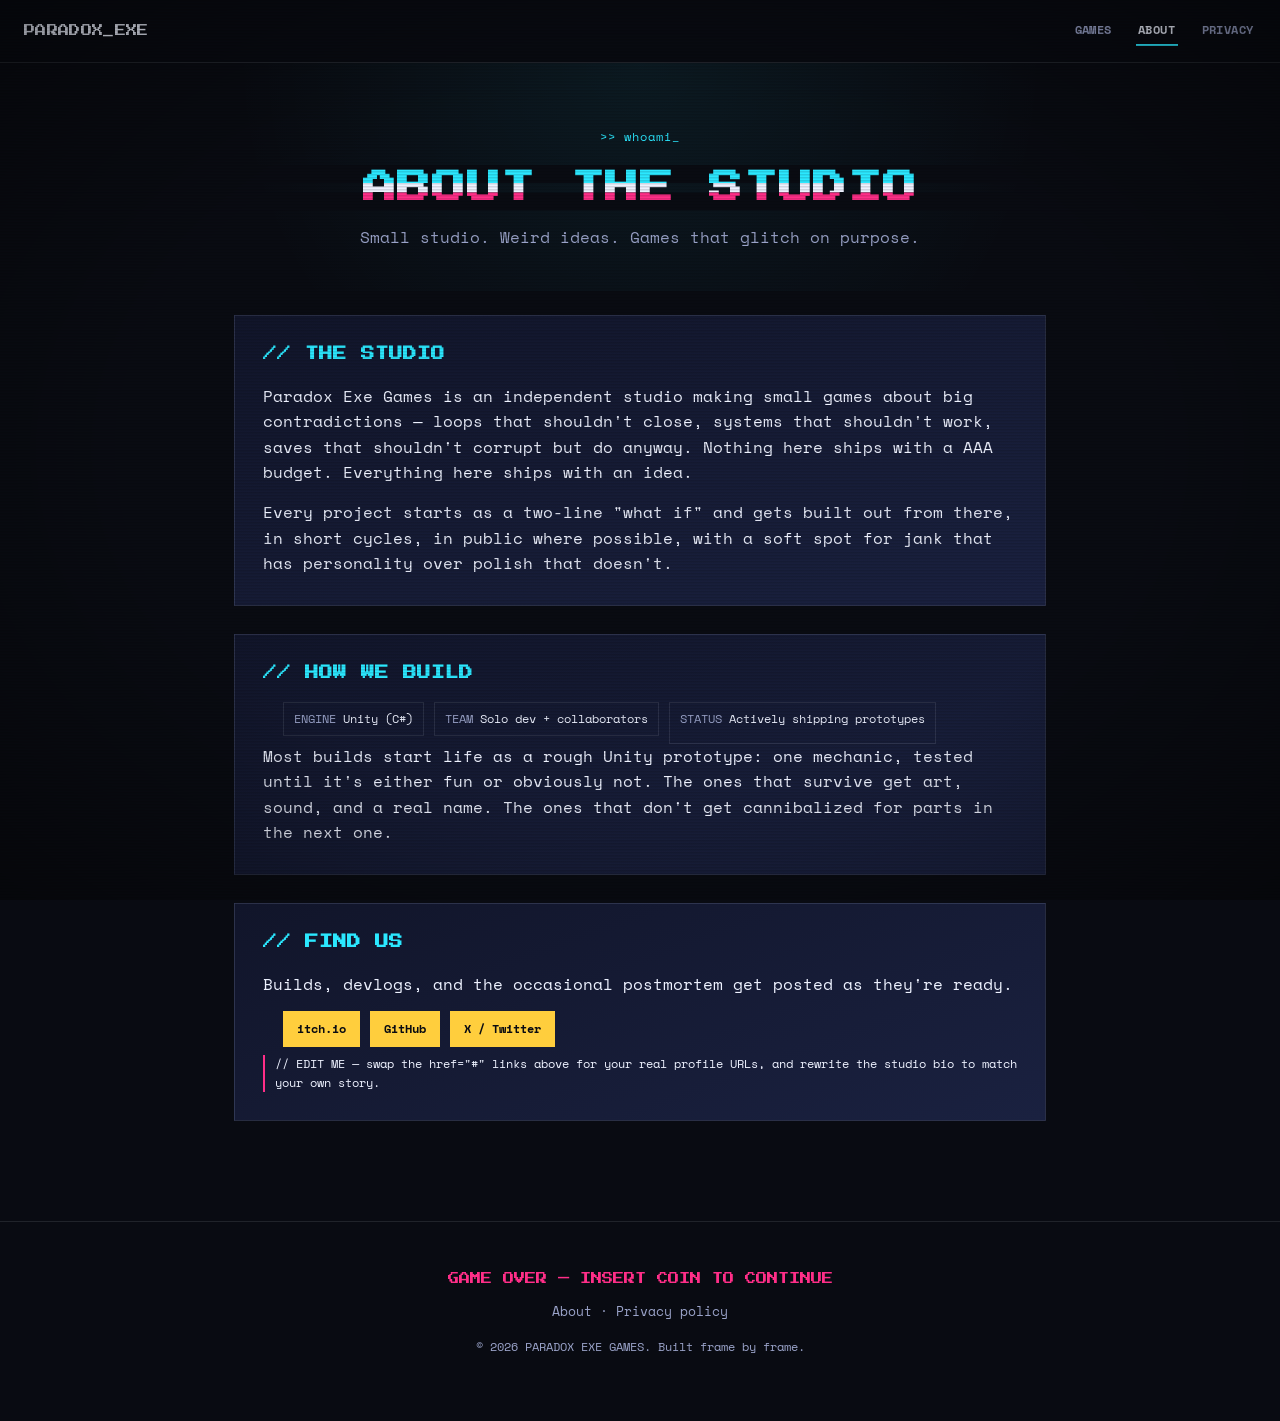
==== about.html @ ae0e150c "Add files via upload" ====
<!DOCTYPE html>
<html lang="en">
<head>
<meta charset="UTF-8">
<meta name="viewport" content="width=device-width, initial-scale=1.0">
<title>About — Paradox Exe Games</title>
<meta name="description" content="About Paradox Exe Games — an independent studio building small, strange games.">
<link rel="preconnect" href="https://fonts.googleapis.com">
<link rel="preconnect" href="https://fonts.gstatic.com" crossorigin>
<link href="https://fonts.googleapis.com/css2?family=Press+Start+2P&family=Space+Mono:wght@400;700&display=swap" rel="stylesheet">
<link rel="stylesheet" href="styles.css">
</head>
<body>

  <div class="boot-flash" aria-hidden="true"></div>
  <div class="crt-overlay" aria-hidden="true"></div>

  <a class="skip-link" href="#about-content">Skip to content</a>

  <nav class="topnav">
    <a class="topnav-logo" href="index.html">PARADOX_EXE</a>
    <div class="topnav-links">
      <a href="index.html#games">GAMES</a>
      <a href="about.html" aria-current="page">ABOUT</a>
      <a href="privacy.html">PRIVACY</a>
    </div>
  </nav>

  <header class="page-hero">
    <p class="eyebrow">&gt;&gt; whoami<span class="cursor">_</span></p>
    <h1 class="glitch" data-text="ABOUT THE STUDIO">ABOUT THE STUDIO</h1>
    <p class="tagline">Small studio. Weird ideas. Games that glitch on purpose.</p>
  </header>

  <main id="about-content" class="content-wrap">

    <section class="panel">
      <h2 class="panel-title">// THE STUDIO</h2>
      <p>Paradox Exe Games is an independent studio making small games about big contradictions — loops that shouldn't close, systems that shouldn't work, saves that shouldn't corrupt but do anyway. Nothing here ships with a AAA budget. Everything here ships with an idea.</p>
      <p>Every project starts as a two-line "what if" and gets built out from there, in short cycles, in public where possible, with a soft spot for jank that has personality over polish that doesn't.</p>
    </section>

    <section class="panel">
      <h2 class="panel-title">// HOW WE BUILD</h2>
      <ul class="meta-row">
        <li>ENGINE <span>Unity (C#)</span></li>
        <li>TEAM <span>Solo dev + collaborators</span></li>
        <li>STATUS <span>Actively shipping prototypes</span></li>
      </ul>
      <p>Most builds start life as a rough Unity prototype: one mechanic, tested until it's either fun or obviously not. The ones that survive get art, sound, and a real name. The ones that don't get cannibalized for parts in the next one.</p>
    </section>

    <section class="panel">
      <h2 class="panel-title">// FIND US</h2>
      <p>Builds, devlogs, and the occasional postmortem get posted as they're ready.</p>
      <ul class="link-pills">
        <li><a class="link-pill" href="#">itch.io</a></li>
        <li><a class="link-pill" href="#">GitHub</a></li>
        <li><a class="link-pill" href="#">X / Twitter</a></li>
      </ul>
      <p class="edit-note">// EDIT ME — swap the href="#" links above for your real profile URLs, and rewrite the studio bio to match your own story.</p>
    </section>

  </main>

  <footer class="site-footer">
    <p class="footer-line">GAME OVER — INSERT COIN TO CONTINUE</p>
    <nav class="footer-links" aria-label="Footer">
      <a href="about.html">About</a>
      <span aria-hidden="true">·</span>
      <a href="privacy.html">Privacy policy</a>
    </nav>
    <p class="footer-meta">© <span id="year"></span> PARADOX EXE GAMES. Built frame by frame.</p>
  </footer>

  <script src="script.js"></script>
</body>
</html>
---- styles.css ----
/* ==========================================================================
   Paradox Exe Games — retro pixel / arcade CRT theme
   ========================================================================== */

:root {
  --bg-deep: #090b12;
  --bg-panel: #11152a;
  --bg-panel-2: #1a2140;
  --line: rgba(234, 240, 255, 0.10);

  --neon-magenta: #ff2e88;
  --neon-cyan: #2be8ff;
  --arcade-yellow: #ffce3d;

  --text-primary: #eef2ff;
  --text-muted: #9aa3c9;

  --font-display: "Press Start 2P", monospace;
  --font-body: "Space Mono", monospace;

  --pixel: 8px; /* corner-cut unit used across cards/buttons */
}

* { box-sizing: border-box; }

html { scroll-behavior: smooth; }

body {
  margin: 0;
  background: var(--bg-deep);
  color: var(--text-primary);
  font-family: var(--font-body);
  line-height: 1.6;
  -webkit-font-smoothing: antialiased;
  overflow-x: hidden;
}

img { max-width: 100%; display: block; }

/* ---------- accessibility helpers ---------- */

.skip-link {
  position: absolute;
  left: -999px;
  top: 0;
  background: var(--neon-cyan);
  color: var(--bg-deep);
  padding: 10px 16px;
  z-index: 10000;
  font-family: var(--font-body);
  font-weight: 700;
}
.skip-link:focus {
  left: 12px;
  top: 12px;
}

:focus-visible {
  outline: 2px solid var(--neon-cyan);
  outline-offset: 3px;
}

/* ---------- pixel-cut corner utility ---------- */

.pixel-corners {
  clip-path: polygon(
    0 var(--pixel), var(--pixel) var(--pixel), var(--pixel) 0,
    calc(100% - var(--pixel)) 0, calc(100% - var(--pixel)) var(--pixel), 100% var(--pixel),
    100% calc(100% - var(--pixel)), calc(100% - var(--pixel)) calc(100% - var(--pixel)), calc(100% - var(--pixel)) 100%,
    var(--pixel) 100%, var(--pixel) calc(100% - var(--pixel)), 0 calc(100% - var(--pixel))
  );
}

/* ---------- CRT boot flash (plays once) ---------- */

.boot-flash {
  position: fixed;
  inset: 0;
  z-index: 9999;
  pointer-events: none;
  transform: scaleY(0.002);
  transform-origin: center;
  background: var(--text-primary);
  animation: bootFlash 0.9s ease-out forwards;
}

@keyframes bootFlash {
  0%   { transform: scaleY(0.002); opacity: 1; background: var(--text-primary); }
  35%  { transform: scaleY(1);     opacity: 1; background: var(--neon-cyan); }
  70%  { transform: scaleY(1);     opacity: 1; background: var(--bg-deep); }
  100% { transform: scaleY(1);     opacity: 0; background: var(--bg-deep); }
}

/* ---------- persistent CRT scanline / vignette overlay ---------- */

.crt-overlay {
  position: fixed;
  inset: 0;
  z-index: 9998;
  pointer-events: none;
  background:
    repeating-linear-gradient(
      to bottom,
      rgba(0, 0, 0, 0.16) 0px,
      rgba(0, 0, 0, 0.16) 1px,
      transparent 2px,
      transparent 3px
    ),
    radial-gradient(ellipse at center, rgba(0,0,0,0) 55%, rgba(0,0,0,0.55) 100%);
  mix-blend-mode: multiply;
  opacity: 0.75;
  animation: flicker 6s infinite steps(1);
}

@keyframes flicker {
  0%, 92%, 100% { opacity: 0.75; }
  93% { opacity: 0.62; }
  94% { opacity: 0.8; }
  96% { opacity: 0.68; }
}

/* ==========================================================================
   Top navigation (shared across pages)
   ========================================================================== */

.topnav {
  position: sticky;
  top: 0;
  z-index: 500;
  display: flex;
  align-items: center;
  justify-content: space-between;
  padding: 16px 24px;
  background: rgba(9, 11, 18, 0.85);
  backdrop-filter: blur(6px);
  border-bottom: 1px solid var(--line);
}

.topnav-logo {
  font-family: var(--font-display);
  font-size: 0.7rem;
  color: var(--text-primary);
  text-decoration: none;
  letter-spacing: 0.03em;
}
.topnav-logo:hover { color: var(--neon-cyan); }

.topnav-links {
  display: flex;
  gap: 22px;
}

.topnav-links a {
  font-family: var(--font-body);
  font-weight: 700;
  font-size: 0.78rem;
  letter-spacing: 0.04em;
  color: var(--text-muted);
  text-decoration: none;
  padding: 4px 2px;
  border-bottom: 2px solid transparent;
}

.topnav-links a:hover,
.topnav-links a[aria-current="page"] {
  color: var(--text-primary);
  border-bottom-color: var(--neon-cyan);
}

/* ==========================================================================
   Hero
   ========================================================================== */

.hero {
  min-height: 100svh;
  display: flex;
  align-items: center;
  justify-content: center;
  text-align: center;
  padding: 32px 24px;
  position: relative;
  background:
    radial-gradient(circle at 50% 20%, rgba(43, 232, 255, 0.08), transparent 55%),
    radial-gradient(circle at 80% 80%, rgba(255, 46, 136, 0.08), transparent 55%),
    var(--bg-deep);
}

.hero-inner { max-width: 900px; }

.eyebrow {
  font-size: 0.75rem;
  letter-spacing: 0.08em;
  color: var(--neon-cyan);
  margin: 0 0 22px;
}

.cursor {
  display: inline-block;
  animation: blink 1s steps(1) infinite;
}
@keyframes blink { 50% { opacity: 0; } }

.glitch {
  position: relative;
  font-family: var(--font-display);
  font-size: clamp(1.6rem, 6vw, 3.4rem);
  line-height: 1.4;
  margin: 0 0 24px;
  color: var(--text-primary);
  letter-spacing: 0.02em;
}

.glitch::before,
.glitch::after {
  content: attr(data-text);
  position: absolute;
  top: 0;
  left: 0;
  width: 100%;
  overflow: hidden;
  background: var(--bg-deep);
}

.glitch::before {
  color: var(--neon-cyan);
  animation: glitchTop 4.5s infinite linear alternate-reverse;
  clip-path: polygon(0 2%, 100% 2%, 100% 40%, 0 40%);
}

.glitch::after {
  color: var(--neon-magenta);
  animation: glitchBottom 3.7s infinite linear alternate-reverse;
  clip-path: polygon(0 60%, 100% 60%, 100% 98%, 0 98%);
}

@keyframes glitchTop {
  0%   { transform: translate(0, 0); }
  20%  { transform: translate(-3px, -1px); }
  40%  { transform: translate(2px, 1px); }
  60%  { transform: translate(-2px, 0); }
  80%  { transform: translate(3px, -1px); }
  100% { transform: translate(0, 0); }
}

@keyframes glitchBottom {
  0%   { transform: translate(0, 0); }
  25%  { transform: translate(3px, 1px); }
  50%  { transform: translate(-2px, -1px); }
  75%  { transform: translate(2px, 0); }
  100% { transform: translate(0, 0); }
}

.tagline {
  color: var(--text-muted);
  font-size: 1rem;
  margin: 0 0 44px;
}

.prompt-link {
  display: inline-flex;
  flex-direction: column;
  align-items: center;
  gap: 10px;
  text-decoration: none;
  color: var(--arcade-yellow);
}

.prompt-box {
  font-family: var(--font-display);
  font-size: 0.75rem;
  padding: 14px 20px;
  border: 2px solid var(--arcade-yellow);
  animation: pulseGlow 1.6s ease-in-out infinite;
}

@keyframes pulseGlow {
  0%, 100% { box-shadow: 0 0 0 rgba(255, 206, 61, 0); }
  50%      { box-shadow: 0 0 14px rgba(255, 206, 61, 0.55); }
}

.prompt-arrow {
  animation: bob 1.6s ease-in-out infinite;
}
@keyframes bob {
  0%, 100% { transform: translateY(0); }
  50% { transform: translateY(6px); }
}

/* ==========================================================================
   Secondary page hero (About / Privacy)
   ========================================================================== */

.page-hero {
  padding: 64px 24px 40px;
  text-align: center;
  background:
    radial-gradient(circle at 50% 0%, rgba(43, 232, 255, 0.07), transparent 60%),
    var(--bg-deep);
}

.page-hero .eyebrow { margin-bottom: 18px; }

.page-hero h1.glitch {
  font-size: clamp(1.2rem, 5vw, 2.1rem);
  margin-bottom: 14px;
}

.page-hero .tagline {
  margin: 0 auto;
  max-width: 560px;
}

/* ==========================================================================
   Content pages (About / Privacy)
   ========================================================================== */

.content-wrap {
  max-width: 860px;
  margin: 0 auto;
  padding: 24px 24px 100px;
  display: flex;
  flex-direction: column;
  gap: 28px;
}

.panel {
  background: linear-gradient(160deg, var(--bg-panel), var(--bg-panel-2));
  border: 1px solid var(--line);
  padding: 28px;
}

.panel-title {
  font-family: var(--font-display);
  font-size: 0.85rem;
  margin: 0 0 18px;
  color: var(--neon-cyan);
}

.panel p {
  color: var(--text-primary);
  margin: 0 0 14px;
}
.panel p:last-child { margin-bottom: 0; }

.panel ul {
  margin: 0;
  padding-left: 20px;
  color: var(--text-muted);
}
.panel ul li { margin-bottom: 8px; }
.panel ul li:last-child { margin-bottom: 0; }
.panel strong { color: var(--text-primary); }

.meta-row {
  display: flex;
  flex-wrap: wrap;
  gap: 10px;
  margin: 0 0 20px;
  padding: 0;
}
.meta-row li {
  list-style: none;
  border: 1px solid var(--line);
  padding: 6px 10px;
  font-size: 0.75rem;
  color: var(--text-muted);
}
.meta-row li span { color: var(--text-primary); }

.link-pills {
  display: flex;
  flex-wrap: wrap;
  gap: 10px;
  margin-top: 6px;
  padding: 0;
}
.link-pills li { list-style: none; }

.link-pill {
  display: inline-block;
  font-family: var(--font-body);
  font-weight: 700;
  font-size: 0.78rem;
  text-decoration: none;
  color: var(--bg-deep);
  background: var(--arcade-yellow);
  padding: 8px 14px;
}
.link-pill:hover { filter: brightness(1.1); }

.edit-note {
  font-size: 0.72rem;
  color: var(--text-muted);
  border-left: 2px solid var(--neon-magenta);
  padding-left: 10px;
}

.updated-tag {
  display: inline-block;
  font-size: 0.72rem;
  color: var(--text-muted);
  margin-top: 8px;
}

/* ==========================================================================
   Games section
   ========================================================================== */

.games-section {
  max-width: 1160px;
  margin: 0 auto;
  padding: 80px 24px 100px;
}

.section-head {
  display: flex;
  flex-wrap: wrap;
  align-items: baseline;
  justify-content: space-between;
  gap: 12px;
  margin-bottom: 40px;
  border-bottom: 1px solid var(--line);
  padding-bottom: 20px;
}

.section-title {
  font-family: var(--font-display);
  font-size: clamp(1rem, 2.4vw, 1.4rem);
  margin: 0;
  padding: 10px 16px;
  background: var(--bg-panel);
  border: 2px solid var(--neon-cyan);
  color: var(--text-primary);
}

.section-sub {
  margin: 0;
  color: var(--text-muted);
  font-size: 0.85rem;
}

.games-grid {
  display: grid;
  grid-template-columns: repeat(auto-fill, minmax(270px, 1fr));
  gap: 28px;
}

.game-card {
  background: linear-gradient(160deg, var(--bg-panel), var(--bg-panel-2));
  border: 1px solid var(--line);
  padding: 0;
  opacity: 0;
  transform: translateY(18px);
  transition: opacity 0.5s ease, transform 0.5s ease, border-color 0.25s ease, box-shadow 0.25s ease;
}

.game-card.is-visible {
  opacity: 1;
  transform: translateY(0);
}

.game-card:hover,
.game-card:focus-within {
  border-color: var(--card-accent, var(--neon-cyan));
  box-shadow: 0 0 0 1px var(--card-accent, var(--neon-cyan)), 0 12px 30px rgba(0,0,0,0.45);
}

.card-art {
  position: relative;
  aspect-ratio: 16 / 10;
  background:
    repeating-linear-gradient(45deg, var(--card-accent, var(--neon-cyan)) 0, var(--card-accent, var(--neon-cyan)) 2px, transparent 2px, transparent 14px),
    linear-gradient(200deg, var(--bg-panel-2), var(--bg-deep));
  background-blend-mode: overlay, normal;
  display: flex;
  align-items: center;
  justify-content: center;
  overflow: hidden;
  border-bottom: 1px solid var(--line);
}

.card-art::after {
  content: "";
  position: absolute;
  inset: 0;
  background: repeating-linear-gradient(to bottom, rgba(0,0,0,0.25) 0px, rgba(0,0,0,0.25) 1px, transparent 2px, transparent 4px);
  opacity: 0.5;
}

.card-glyph {
  font-family: var(--font-display);
  font-size: 1.6rem;
  color: var(--card-accent, var(--neon-cyan));
  opacity: 0.9;
  z-index: 1;
  text-shadow: 0 0 12px var(--card-accent, var(--neon-cyan));
}

.status-badge {
  position: absolute;
  top: 10px;
  right: 10px;
  z-index: 2;
  font-size: 0.65rem;
  letter-spacing: 0.04em;
  padding: 5px 8px;
  background: var(--bg-deep);
  border: 1px solid var(--card-accent, var(--neon-cyan));
  color: var(--card-accent, var(--neon-cyan));
}

.card-body {
  padding: 20px;
}

.card-title {
  font-family: var(--font-display);
  font-size: 0.85rem;
  margin: 0 0 12px;
  color: var(--text-primary);
  line-height: 1.5;
}

.card-desc {
  margin: 0 0 16px;
  color: var(--text-muted);
  font-size: 0.88rem;
}

.card-specs {
  display: flex;
  flex-wrap: wrap;
  gap: 8px;
  margin: 0 0 20px;
  padding: 0;
  list-style: none;
  font-size: 0.72rem;
  color: var(--text-muted);
}

.card-specs li {
  border: 1px solid var(--line);
  padding: 4px 8px;
}

.card-specs li span {
  color: var(--text-primary);
}

.card-cta {
  display: inline-block;
  font-family: var(--font-body);
  font-weight: 700;
  font-size: 0.82rem;
  text-decoration: none;
  color: var(--bg-deep);
  background: var(--card-accent, var(--neon-cyan));
  padding: 10px 16px;
  border: none;
}

.card-cta:hover { filter: brightness(1.1); }

/* ==========================================================================
   Footer
   ========================================================================== */

.site-footer {
  text-align: center;
  padding: 48px 24px 64px;
  border-top: 1px solid var(--line);
  color: var(--text-muted);
}

.footer-line {
  font-family: var(--font-display);
  font-size: 0.7rem;
  color: var(--neon-magenta);
  margin: 0 0 14px;
}

.footer-links {
  display: flex;
  justify-content: center;
  align-items: center;
  gap: 8px;
  margin: 0 0 14px;
  font-size: 0.8rem;
}
.footer-links a {
  color: var(--text-muted);
  text-decoration: none;
}
.footer-links a:hover { color: var(--neon-cyan); }

.footer-meta {
  margin: 0;
  font-size: 0.78rem;
}

/* ==========================================================================
   Responsive
   ========================================================================== */

@media (max-width: 640px) {
  .games-grid { grid-template-columns: 1fr; }
  .section-head { flex-direction: column; align-items: flex-start; }
  .topnav { flex-wrap: wrap; gap: 12px; }
  .topnav-links { gap: 16px; }
}

/* ==========================================================================
   Reduced motion
   ========================================================================== */

@media (prefers-reduced-motion: reduce) {
  html { scroll-behavior: auto; }
  .boot-flash { display: none; }
  .crt-overlay { animation: none; opacity: 0.6; }
  .glitch::before, .glitch::after { animation: none; }
  .cursor { animation: none; }
  .prompt-box, .prompt-arrow { animation: none; }
  .game-card { transition: none; }
}
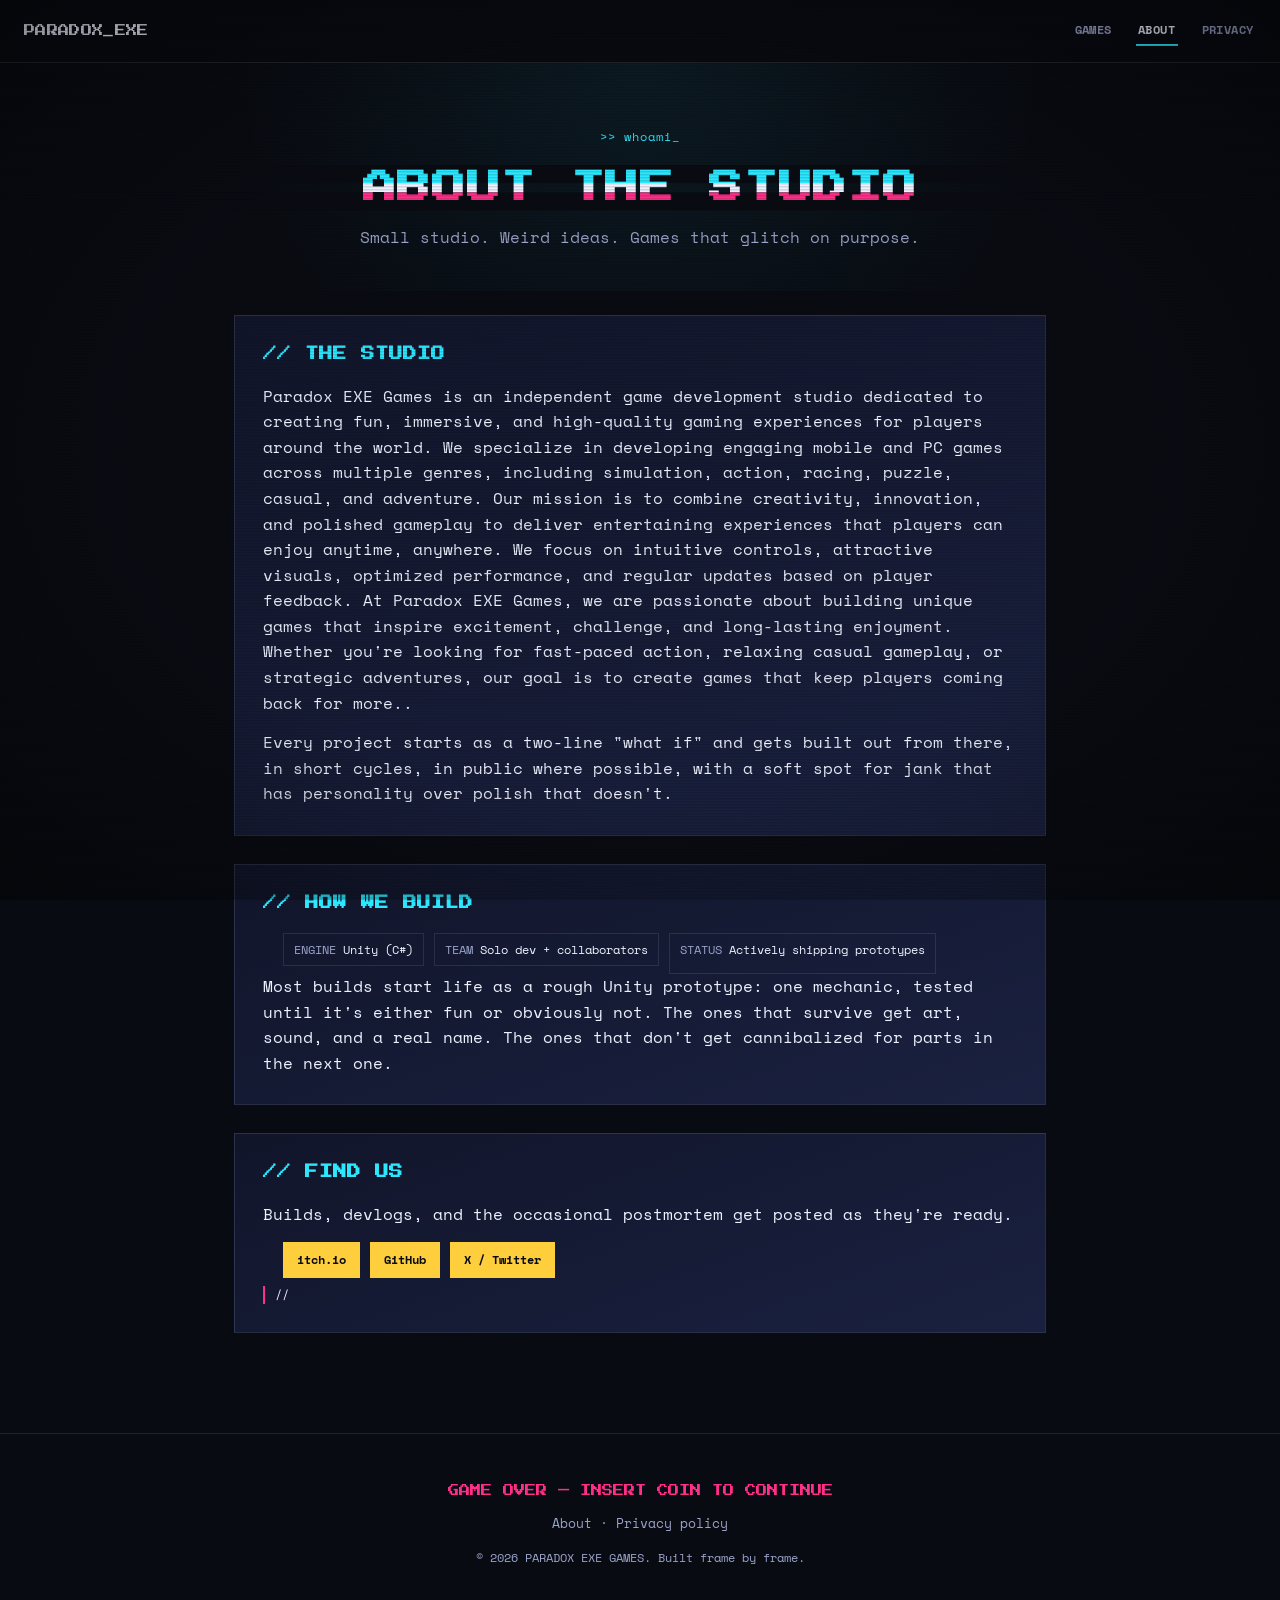
==== commit 95d6597f: "Add files via upload" ====
--- a/about.html
+++ b/about.html
@@ -1,78 +1,78 @@
-<!DOCTYPE html>
-<html lang="en">
-<head>
-<meta charset="UTF-8">
-<meta name="viewport" content="width=device-width, initial-scale=1.0">
-<title>About — Paradox Exe Games</title>
-<meta name="description" content="About Paradox Exe Games — an independent studio building small, strange games.">
-<link rel="preconnect" href="https://fonts.googleapis.com">
-<link rel="preconnect" href="https://fonts.gstatic.com" crossorigin>
-<link href="https://fonts.googleapis.com/css2?family=Press+Start+2P&family=Space+Mono:wght@400;700&display=swap" rel="stylesheet">
-<link rel="stylesheet" href="styles.css">
-</head>
-<body>
-
-  <div class="boot-flash" aria-hidden="true"></div>
-  <div class="crt-overlay" aria-hidden="true"></div>
-
-  <a class="skip-link" href="#about-content">Skip to content</a>
-
-  <nav class="topnav">
-    <a class="topnav-logo" href="index.html">PARADOX_EXE</a>
-    <div class="topnav-links">
-      <a href="index.html#games">GAMES</a>
-      <a href="about.html" aria-current="page">ABOUT</a>
-      <a href="privacy.html">PRIVACY</a>
-    </div>
-  </nav>
-
-  <header class="page-hero">
-    <p class="eyebrow">&gt;&gt; whoami<span class="cursor">_</span></p>
-    <h1 class="glitch" data-text="ABOUT THE STUDIO">ABOUT THE STUDIO</h1>
-    <p class="tagline">Small studio. Weird ideas. Games that glitch on purpose.</p>
-  </header>
-
-  <main id="about-content" class="content-wrap">
-
-    <section class="panel">
-      <h2 class="panel-title">// THE STUDIO</h2>
-      <p>Paradox Exe Games is an independent studio making small games about big contradictions — loops that shouldn't close, systems that shouldn't work, saves that shouldn't corrupt but do anyway. Nothing here ships with a AAA budget. Everything here ships with an idea.</p>
-      <p>Every project starts as a two-line "what if" and gets built out from there, in short cycles, in public where possible, with a soft spot for jank that has personality over polish that doesn't.</p>
-    </section>
-
-    <section class="panel">
-      <h2 class="panel-title">// HOW WE BUILD</h2>
-      <ul class="meta-row">
-        <li>ENGINE <span>Unity (C#)</span></li>
-        <li>TEAM <span>Solo dev + collaborators</span></li>
-        <li>STATUS <span>Actively shipping prototypes</span></li>
-      </ul>
-      <p>Most builds start life as a rough Unity prototype: one mechanic, tested until it's either fun or obviously not. The ones that survive get art, sound, and a real name. The ones that don't get cannibalized for parts in the next one.</p>
-    </section>
-
-    <section class="panel">
-      <h2 class="panel-title">// FIND US</h2>
-      <p>Builds, devlogs, and the occasional postmortem get posted as they're ready.</p>
-      <ul class="link-pills">
-        <li><a class="link-pill" href="#">itch.io</a></li>
-        <li><a class="link-pill" href="#">GitHub</a></li>
-        <li><a class="link-pill" href="#">X / Twitter</a></li>
-      </ul>
-      <p class="edit-note">// EDIT ME — swap the href="#" links above for your real profile URLs, and rewrite the studio bio to match your own story.</p>
-    </section>
-
-  </main>
-
-  <footer class="site-footer">
-    <p class="footer-line">GAME OVER — INSERT COIN TO CONTINUE</p>
-    <nav class="footer-links" aria-label="Footer">
-      <a href="about.html">About</a>
-      <span aria-hidden="true">·</span>
-      <a href="privacy.html">Privacy policy</a>
-    </nav>
-    <p class="footer-meta">© <span id="year"></span> PARADOX EXE GAMES. Built frame by frame.</p>
-  </footer>
-
-  <script src="script.js"></script>
-</body>
-</html>
+<!DOCTYPE html>
+<html lang="en">
+<head>
+<meta charset="UTF-8">
+<meta name="viewport" content="width=device-width, initial-scale=1.0">
+<title>About — Paradox Exe Games</title>
+<meta name="description" content="About Paradox Exe Games — an independent studio building small, strange games.">
+<link rel="preconnect" href="https://fonts.googleapis.com">
+<link rel="preconnect" href="https://fonts.gstatic.com" crossorigin>
+<link href="https://fonts.googleapis.com/css2?family=Press+Start+2P&family=Space+Mono:wght@400;700&display=swap" rel="stylesheet">
+<link rel="stylesheet" href="styles.css">
+</head>
+<body>
+
+  <div class="boot-flash" aria-hidden="true"></div>
+  <div class="crt-overlay" aria-hidden="true"></div>
+
+  <a class="skip-link" href="#about-content">Skip to content</a>
+
+  <nav class="topnav">
+    <a class="topnav-logo" href="index.html">PARADOX_EXE</a>
+    <div class="topnav-links">
+      <a href="index.html#games">GAMES</a>
+      <a href="about.html" aria-current="page">ABOUT</a>
+      <a href="privacy.html">PRIVACY</a>
+    </div>
+  </nav>
+
+  <header class="page-hero">
+    <p class="eyebrow">&gt;&gt; whoami<span class="cursor">_</span></p>
+    <h1 class="glitch" data-text="ABOUT THE STUDIO">ABOUT THE STUDIO</h1>
+    <p class="tagline">Small studio. Weird ideas. Games that glitch on purpose.</p>
+  </header>
+
+  <main id="about-content" class="content-wrap">
+
+    <section class="panel">
+      <h2 class="panel-title">// THE STUDIO</h2>
+      <p>Paradox EXE Games is an independent game development studio dedicated to creating fun, immersive, and high-quality gaming experiences for players around the world. We specialize in developing engaging mobile and PC games across multiple genres, including simulation, action, racing, puzzle, casual, and adventure. Our mission is to combine creativity, innovation, and polished gameplay to deliver entertaining experiences that players can enjoy anytime, anywhere. We focus on intuitive controls, attractive visuals, optimized performance, and regular updates based on player feedback. At Paradox EXE Games, we are passionate about building unique games that inspire excitement, challenge, and long-lasting enjoyment. Whether you're looking for fast-paced action, relaxing casual gameplay, or strategic adventures, our goal is to create games that keep players coming back for more..</p>
+      <p>Every project starts as a two-line "what if" and gets built out from there, in short cycles, in public where possible, with a soft spot for jank that has personality over polish that doesn't.</p>
+    </section>
+
+    <section class="panel">
+      <h2 class="panel-title">// HOW WE BUILD</h2>
+      <ul class="meta-row">
+        <li>ENGINE <span>Unity (C#)</span></li>
+        <li>TEAM <span>Solo dev + collaborators</span></li>
+        <li>STATUS <span>Actively shipping prototypes</span></li>
+      </ul>
+      <p>Most builds start life as a rough Unity prototype: one mechanic, tested until it's either fun or obviously not. The ones that survive get art, sound, and a real name. The ones that don't get cannibalized for parts in the next one.</p>
+    </section>
+
+    <section class="panel">
+      <h2 class="panel-title">// FIND US</h2>
+      <p>Builds, devlogs, and the occasional postmortem get posted as they're ready.</p>
+      <ul class="link-pills">
+        <li><a class="link-pill" href="#">itch.io</a></li>
+        <li><a class="link-pill" href="#">GitHub</a></li>
+        <li><a class="link-pill" href="#">X / Twitter</a></li>
+      </ul>
+      <p class="edit-note">//</p>
+    </section>
+
+  </main>
+
+  <footer class="site-footer">
+    <p class="footer-line">GAME OVER — INSERT COIN TO CONTINUE</p>
+    <nav class="footer-links" aria-label="Footer">
+      <a href="about.html">About</a>
+      <span aria-hidden="true">·</span>
+      <a href="privacy.html">Privacy policy</a>
+    </nav>
+    <p class="footer-meta">© <span id="year"></span> PARADOX EXE GAMES. Built frame by frame.</p>
+  </footer>
+
+  <script src="script.js"></script>
+</body>
+</html>
